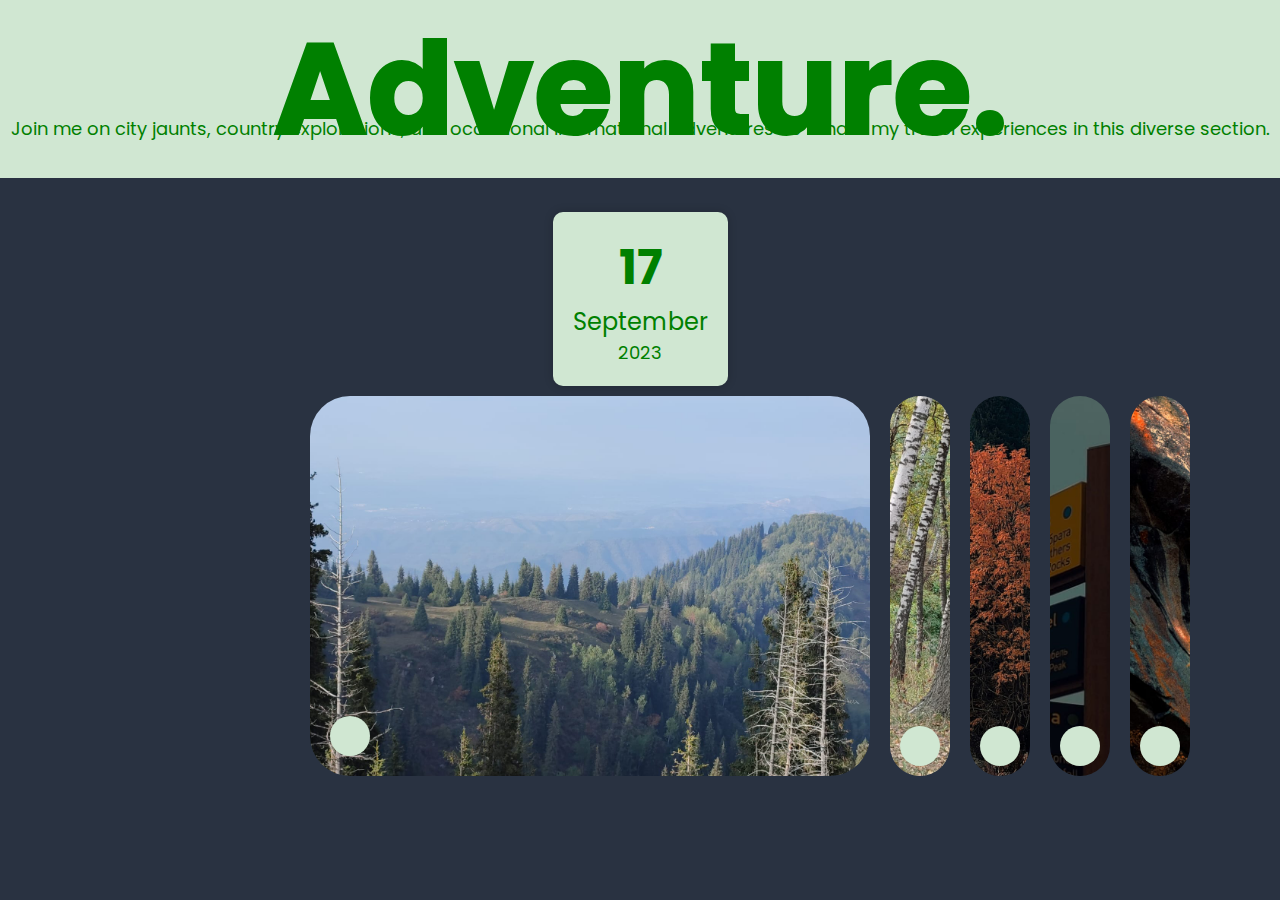
==== adventure.html @ ecce69a4 "update" ====
<!DOCTYPE html>
<html>
<head>
    <meta charset="UTF-8">
    <meta name="viewport" content="width=device-width, initial-scale=1.0">
    <title>Adventure and travel</title>
    <link rel="stylesheet" type="text/css" href="adventure.css">
    <script src="https://code.jquery.com/jquery-3.7.1.min.js"></script>
</head>
<body>
    <div class="welcome-img">
        <img src="img/d0e7d2.png" alt="welcome-img">
    </div>
    <div class="welcome">
        <h2>Adventure.</h2>
        <h2>Adventure.</h2>
    </div>
    <div class="description1">
        <a>Join me on city jaunts, country explorations, and occasional international adventures as I share my travel experiences in this diverse section.</a>
    </div>


    <div class="date-container">
        <div class="date">
            <span class="day">17</span>
            <span class="month">September</span>
            <span class="year">2023</span>
        </div>
    </div>
    <div class="options">
        <div class="option active" style="--optionBackground: url(img/adventure/sept17-231.jpeg);">
            <div class="label">
                <div class="icon">
                    <i class="fas fa-walking"></i>
                </div>
                <div class="info">
                    <div class="main"></div>
                    <div class="sub"></div>
                </div>
            </div>
        </div>
        <div class="option" style="--optionBackground: url(img/adventure/sept17-232.jpeg);">
            <div class="label">
                <div class="icon">
                    <i class="fas fa-snowflake"></i>
                </div>
                <div class="info">
                    <div class="main"></div>
                    <div class="sub"></div>
                </div>
            </div>
        </div>
        <div class="option" style="--optionBackground: url(img/adventure/sept17-233.jpeg);">
            <div class="label">
                <div class="icon">
                    <i class="fas fa-tree"></i>
                </div>
                <div class="info">
                    <div class="main"></div>
                    <div class="sub"></div>
                </div>
            </div>
        </div>
        <div class="option" style="--optionBackground: url(img/adventure/sept17-234.jpeg);">
            <div class="label">
                <div class="icon">
                    <i class="fas fa-tint"></i>
                </div>
                <div class="info">
                    <div class="main"></div>
                    <div class="sub"></div>
                </div>
            </div>
        </div>
        <div class="option" style="--optionBackground: url(img/adventure/sept17-235.jpeg);">
            <div class="label">
                <div class="icon">
                    <i class="fas fa-sun"></i>
                </div>
                <div class="info">
                    <div class="main"></div>
                    <div class="sub"></div>
                </div>
            </div>
        </div>
    </div>
    <script>
        $(".option").click(function () {
            $(".option").removeClass("active");
            $(this).addClass("active");
        });
    </script>
</body>
</html>
---- adventure.css ----
@import url("https://fonts.googleapis.com/css?family=Poppins:100,200,300,400,500,600,700,800,900");


* {
    margin: 0;
    padding: 0;
    box-sizing: border-box;
    font-family: "Poppins", sans-serif;
  }
  
  body {
    background: #293241;
    max-width: 100%;
    overflow-x: hidden;
  }

.welcome-img img{
    width: 100%;
  }
  
  .welcome {
    position: absolute;
    top: 10%;
    left: 50%;
  }
  
  .welcome h2 {
    color: #fff;
    font-size: 8em;
    position: absolute;
    transform: translate(-50%, -50%);
  }
  
  .welcome h2:nth-child(1) {
    color: transparent;
    -webkit-text-stroke: 2px green;
  }
  
  .welcome h2:nth-child(2) {
    color: green;
    animation: animate 4s ease-in-out infinite;
  }
  
  @keyframes animate {
    0%,
    100% {
      clip-path: polygon(
        0% 45%,
        16% 44%,
        33% 50%,
        54% 60%,
        70% 61%,
        84% 59%,
        100% 52%,
        100% 100%,
        0% 100%
      );
    }
  
    50% {
      clip-path: polygon(
        0% 60%,
        15% 65%,
        34% 66%,
        51% 62%,
        67% 50%,
        84% 45%,
        100% 46%,
        100% 100%,
        0% 100%
      );
    }
  }
  
  .line {
    position: relative;
  }
  .line img {
    position: relative;
    height: 100px;
    width: 1700px;
    right: 100px;

  }
  .description1 {
      display: flex;
      color:green ;
      justify-content: center;
      font-size: large;
      transform: translateY(-70px);
      margin: 0%;
  }



body .options {
    display: flex;
    flex-direction: row;
    align-items: stretch;
    overflow: hidden;
    min-width: 600px;
    max-width: 900px;
    width: calc(100% - 100px);
    height: 400px;
    transform: translate(300px);
}

body .options .option {
    position: relative;
    overflow: hidden;
    min-width: 60px;
    margin: 10px;
    background: var(--optionBackground, var(--defaultBackground, #e6e9ed));
    background-size: auto 120%;
    background-position: center;
    cursor: pointer;
    transition: 0.5s cubic-bezier(0.05, 0.61, 0.41, 0.95);
}

.option:nth-child(1) {
    --defaultBackground: #ed5565;
}
.option:nth-child(2) {
    --defaultBackground: #fc6e51;
}
.option:nth-child(3) {
    --defaultBackground: #ffce54;
}
.option:nth-child(4) {
    --defaultBackground: #2ecc71;
}
.option:nth-child(5) {
    --defaultBackground: #5d9cec;
}
.option:nth-child(6) {
    --defaultBackground: #ac92ec;
}

.option.active {
    flex-grow: 10000;
    transform: scale(1);
    max-width: 600px;
    margin: 0px;
    border-radius: 40px;
    background-size: auto 100%;
}

.option.active .label {
    bottom: 20px;
    left: 20px;
}
.option.active .label .info > div {
    left: 0px;
    opacity: 1;
}
.option:not(.active) {
    flex-grow: 1;
    border-radius: 30px;
}

.option:not(.active) .label {
    bottom: 10px;
    left: 10px;
}
.option:not(.active) .label .info > div {
    left: 20px;
    opacity: 0;
}

.label {
    display: flex;
    position: absolute;
    right: 0px;
    height: 40px;
    transition: 0.5s cubic-bezier(0.05, 0.61, 0.41, 0.95);
}

.icon {
    display: flex;
    flex-direction: row;
    justify-content: center;
    align-items: center;
    min-width: 40px;
    max-width: 40px;
    height: 40px;
    border-radius: 100%;
    background-color: #d0e7d2;
    color: var(--defaultBackground);
}

.info {
    display: flex;
    flex-direction: column;
    justify-content: center;
    margin-left: 10px;
    color: white;
    font-weight: bold;
}

.date-container {
    display: flex;
    justify-content: center;
    align-items: center;
}

.date {
    display: flex;
    flex-direction: column;
    align-items: center;
    background-color: #d0e7d2; 
    color: green; 
    padding: 20px;
    border-radius: 10px;
    box-shadow: 0 0 10px rgba(0, 0, 0, 0.2);
}

.day {
    font-size: 48px;
    font-weight: bold;
}

.month {
    font-size: 24px;
}

.year {
    font-size: 18px;
}
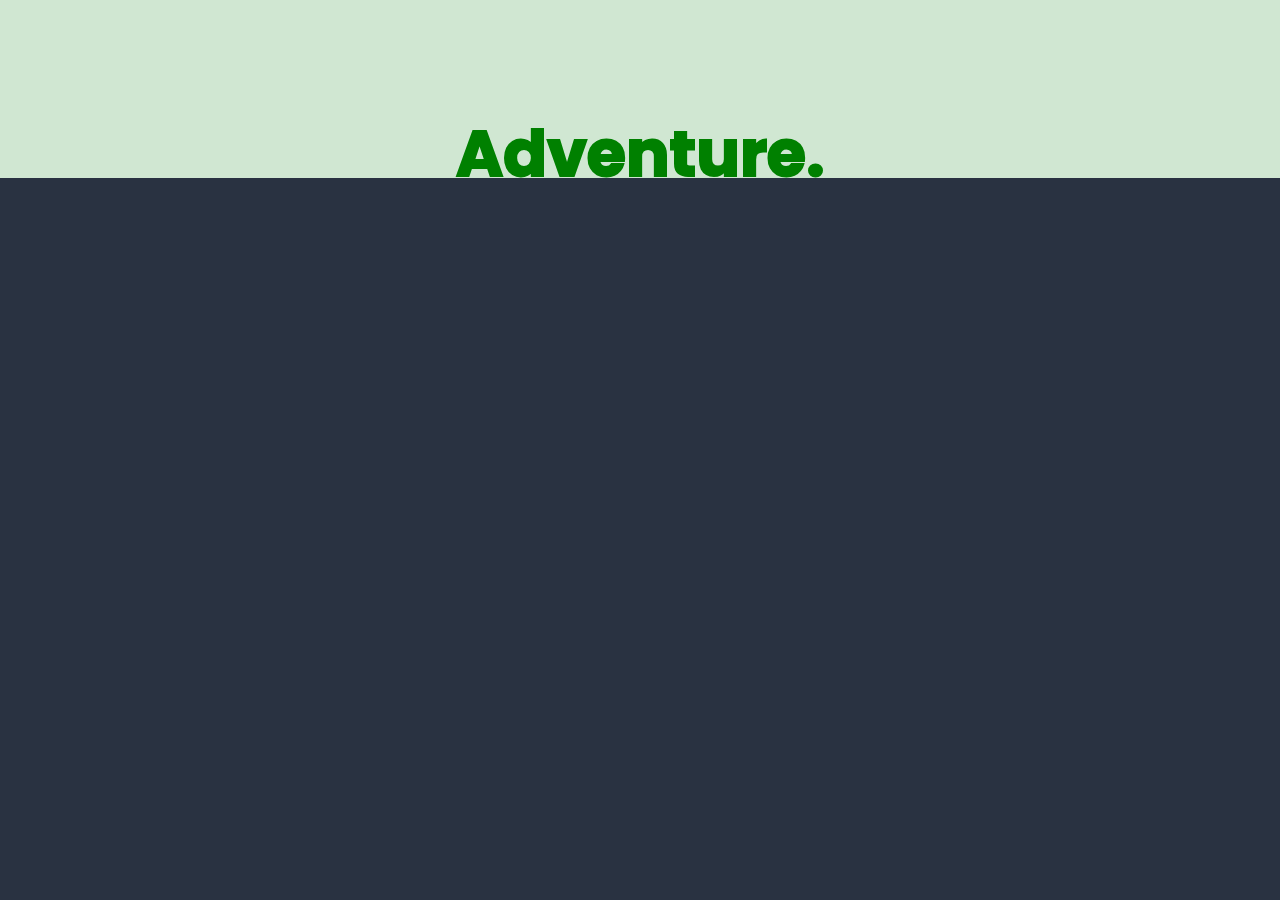
==== commit bbf4b443: "updated" ====
--- a/adventure.html
+++ b/adventure.html
@@ -14,81 +14,4 @@
     <div class="welcome">
         <h2>Adventure.</h2>
         <h2>Adventure.</h2>
-    </div>
-    <div class="description1">
-        <a>Join me on city jaunts, country explorations, and occasional international adventures as I share my travel experiences in this diverse section.</a>
-    </div>
-
-
-    <div class="date-container">
-        <div class="date">
-            <span class="day">17</span>
-            <span class="month">September</span>
-            <span class="year">2023</span>
-        </div>
-    </div>
-    <div class="options">
-        <div class="option active" style="--optionBackground: url(img/adventure/sept17-231.jpeg);">
-            <div class="label">
-                <div class="icon">
-                    <i class="fas fa-walking"></i>
-                </div>
-                <div class="info">
-                    <div class="main"></div>
-                    <div class="sub"></div>
-                </div>
-            </div>
-        </div>
-        <div class="option" style="--optionBackground: url(img/adventure/sept17-232.jpeg);">
-            <div class="label">
-                <div class="icon">
-                    <i class="fas fa-snowflake"></i>
-                </div>
-                <div class="info">
-                    <div class="main"></div>
-                    <div class="sub"></div>
-                </div>
-            </div>
-        </div>
-        <div class="option" style="--optionBackground: url(img/adventure/sept17-233.jpeg);">
-            <div class="label">
-                <div class="icon">
-                    <i class="fas fa-tree"></i>
-                </div>
-                <div class="info">
-                    <div class="main"></div>
-                    <div class="sub"></div>
-                </div>
-            </div>
-        </div>
-        <div class="option" style="--optionBackground: url(img/adventure/sept17-234.jpeg);">
-            <div class="label">
-                <div class="icon">
-                    <i class="fas fa-tint"></i>
-                </div>
-                <div class="info">
-                    <div class="main"></div>
-                    <div class="sub"></div>
-                </div>
-            </div>
-        </div>
-        <div class="option" style="--optionBackground: url(img/adventure/sept17-235.jpeg);">
-            <div class="label">
-                <div class="icon">
-                    <i class="fas fa-sun"></i>
-                </div>
-                <div class="info">
-                    <div class="main"></div>
-                    <div class="sub"></div>
-                </div>
-            </div>
-        </div>
-    </div>
-    <script>
-        $(".option").click(function () {
-            $(".option").removeClass("active");
-            $(this).addClass("active");
-        });
-    </script>
-</body>
-</html>+    </div>--- a/adventure.css
+++ b/adventure.css
@@ -20,13 +20,14 @@
   
   .welcome {
     position: absolute;
-    top: 10%;
     left: 50%;
+    margin-bottom: 10%;
+    transform: translate(0, -2em);
   }
   
   .welcome h2 {
     color: #fff;
-    font-size: 8em;
+    font-size: 400%;
     position: absolute;
     transform: translate(-50%, -50%);
   }
@@ -71,158 +72,4 @@
       );
     }
   }
-  
-  .line {
-    position: relative;
-  }
-  .line img {
-    position: relative;
-    height: 100px;
-    width: 1700px;
-    right: 100px;
-
-  }
-  .description1 {
-      display: flex;
-      color:green ;
-      justify-content: center;
-      font-size: large;
-      transform: translateY(-70px);
-      margin: 0%;
-  }
-
-
-
-body .options {
-    display: flex;
-    flex-direction: row;
-    align-items: stretch;
-    overflow: hidden;
-    min-width: 600px;
-    max-width: 900px;
-    width: calc(100% - 100px);
-    height: 400px;
-    transform: translate(300px);
-}
-
-body .options .option {
-    position: relative;
-    overflow: hidden;
-    min-width: 60px;
-    margin: 10px;
-    background: var(--optionBackground, var(--defaultBackground, #e6e9ed));
-    background-size: auto 120%;
-    background-position: center;
-    cursor: pointer;
-    transition: 0.5s cubic-bezier(0.05, 0.61, 0.41, 0.95);
-}
-
-.option:nth-child(1) {
-    --defaultBackground: #ed5565;
-}
-.option:nth-child(2) {
-    --defaultBackground: #fc6e51;
-}
-.option:nth-child(3) {
-    --defaultBackground: #ffce54;
-}
-.option:nth-child(4) {
-    --defaultBackground: #2ecc71;
-}
-.option:nth-child(5) {
-    --defaultBackground: #5d9cec;
-}
-.option:nth-child(6) {
-    --defaultBackground: #ac92ec;
-}
-
-.option.active {
-    flex-grow: 10000;
-    transform: scale(1);
-    max-width: 600px;
-    margin: 0px;
-    border-radius: 40px;
-    background-size: auto 100%;
-}
-
-.option.active .label {
-    bottom: 20px;
-    left: 20px;
-}
-.option.active .label .info > div {
-    left: 0px;
-    opacity: 1;
-}
-.option:not(.active) {
-    flex-grow: 1;
-    border-radius: 30px;
-}
-
-.option:not(.active) .label {
-    bottom: 10px;
-    left: 10px;
-}
-.option:not(.active) .label .info > div {
-    left: 20px;
-    opacity: 0;
-}
-
-.label {
-    display: flex;
-    position: absolute;
-    right: 0px;
-    height: 40px;
-    transition: 0.5s cubic-bezier(0.05, 0.61, 0.41, 0.95);
-}
-
-.icon {
-    display: flex;
-    flex-direction: row;
-    justify-content: center;
-    align-items: center;
-    min-width: 40px;
-    max-width: 40px;
-    height: 40px;
-    border-radius: 100%;
-    background-color: #d0e7d2;
-    color: var(--defaultBackground);
-}
-
-.info {
-    display: flex;
-    flex-direction: column;
-    justify-content: center;
-    margin-left: 10px;
-    color: white;
-    font-weight: bold;
-}
-
-.date-container {
-    display: flex;
-    justify-content: center;
-    align-items: center;
-}
-
-.date {
-    display: flex;
-    flex-direction: column;
-    align-items: center;
-    background-color: #d0e7d2; 
-    color: green; 
-    padding: 20px;
-    border-radius: 10px;
-    box-shadow: 0 0 10px rgba(0, 0, 0, 0.2);
-}
-
-.day {
-    font-size: 48px;
-    font-weight: bold;
-}
-
-.month {
-    font-size: 24px;
-}
-
-.year {
-    font-size: 18px;
-}+  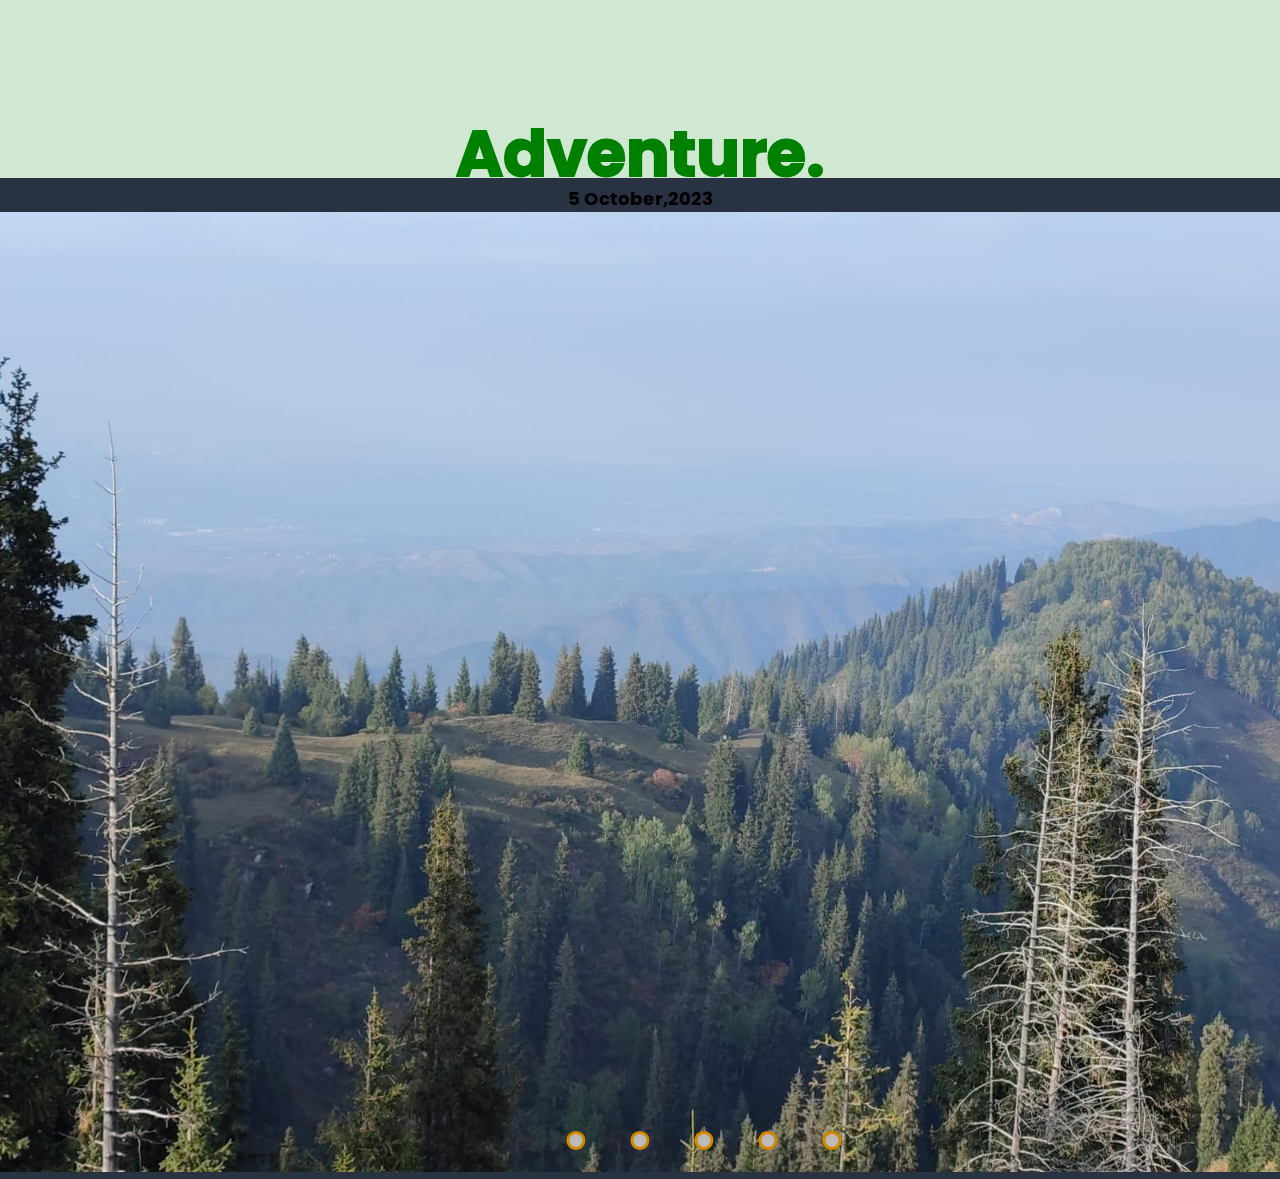
==== commit cbf3fcde: "updated" ====
--- a/adventure.html
+++ b/adventure.html
@@ -14,4 +14,42 @@
     <div class="welcome">
         <h2>Adventure.</h2>
         <h2>Adventure.</h2>
-    </div>+    </div>
+    <div class="container"> 
+        <h1 class="main-heading">5 October,2023</h1> 
+        <div class="content"> 
+            <div class="slideshow"> 
+                <button class="slide-btn slide-btn-1"></button> 
+                <button class="slide-btn slide-btn-2"></button> 
+                <button class="slide-btn slide-btn-3"></button> 
+                <button class="slide-btn slide-btn-4"></button> 
+                <button class="slide-btn slide-btn-5"></button> 
+                <div class="slideshow-wrapper"> 
+                    <div class="slide"> 
+                        <img class="slide-img"
+                            src= 
+"img/adventure/sept17-231.jpeg"> 
+                    </div> 
+                    <div class="slide"> 
+                        <img class="slide-img"
+                            src= 
+"img/adventure/sept17-232.jpeg"> 
+                    </div> 
+                    <div class="slide"> 
+                        <img class="slide-img" src= 
+"img/adventure/sept17-233.jpeg"> 
+                    </div> 
+                    <div class="slide"> 
+                        <img class="slide-img" src= 
+"img/adventure/sept17-234.jpeg"> 
+                    </div> 
+                    <div class="slide"> 
+                        <img class="slide-img" src= 
+"img/adventure/sept17-235.jpeg"> 
+                    </div> 
+                </div> 
+            </div> 
+        </div> 
+    </div> 
+
+</body>--- a/adventure.css
+++ b/adventure.css
@@ -72,4 +72,96 @@
       );
     }
   }
-  +  
+
+
+
+.container { 
+    display: flex; 
+    flex-direction: column; 
+    justify-content: center; 
+    align-items: center; 
+    margin: auto; 
+    width: 100%;
+} 
+.main-heading {
+  font-size: large;
+}
+.content { 
+    position: relative; 
+} 
+
+.slideshow { 
+    height: 100%; 
+    overflow: hidden; 
+    position: relative; 
+} 
+.slideshow-wrapper { 
+    display: flex; 
+    width: 500%; 
+    height: 100%; 
+    position: relative; 
+ } 
+.slide { 
+    width: 100%; 
+    height: 100%; 
+} 
+.slide-img { 
+    width: 100%; 
+    height: 100%; 
+    object-fit: cover;  
+} 
+
+.slide-btn { 
+    background-color: #bbb; 
+    border-radius: 50%; 
+    border: .2rem solid #d38800; 
+    width: 1.2rem; 
+    height: 1.2rem; 
+    outline: none; 
+    cursor: pointer; 
+    position: absolute; 
+    bottom: 3%; 
+    left: 50%; 
+    transform: translateX(-50%); 
+    z-index: 70; 
+} 
+.slide-btn-1 { 
+    left: 45%; 
+} 
+.slide-btn-2 { 
+    left: 50%; 
+} 
+.slide-btn-3 { 
+    left: 55%; 
+} 
+.slide-btn-4 { 
+    left: 60%; 
+} 
+.slide-btn-5 { 
+  left: 65%; 
+} 
+
+.slide-btn-1:focus~.slideshow-wrapper { 
+    animation: none; 
+    left: 0; 
+} 
+.slide-btn-2:focus~.slideshow-wrapper { 
+    animation: none; 
+    left: -100%; 
+} 
+.slide-btn-3:focus~.slideshow-wrapper { 
+    animation: none; 
+    left: -200%; 
+} 
+.slide-btn-4:focus~.slideshow-wrapper { 
+    animation: none; 
+    left: -300%; 
+} 
+.slide-btn-5:focus~.slideshow-wrapper { 
+  animation: none; 
+  left: -400%; 
+} 
+.slide-btn:focus { 
+    background-color: #308d46; 
+} 
